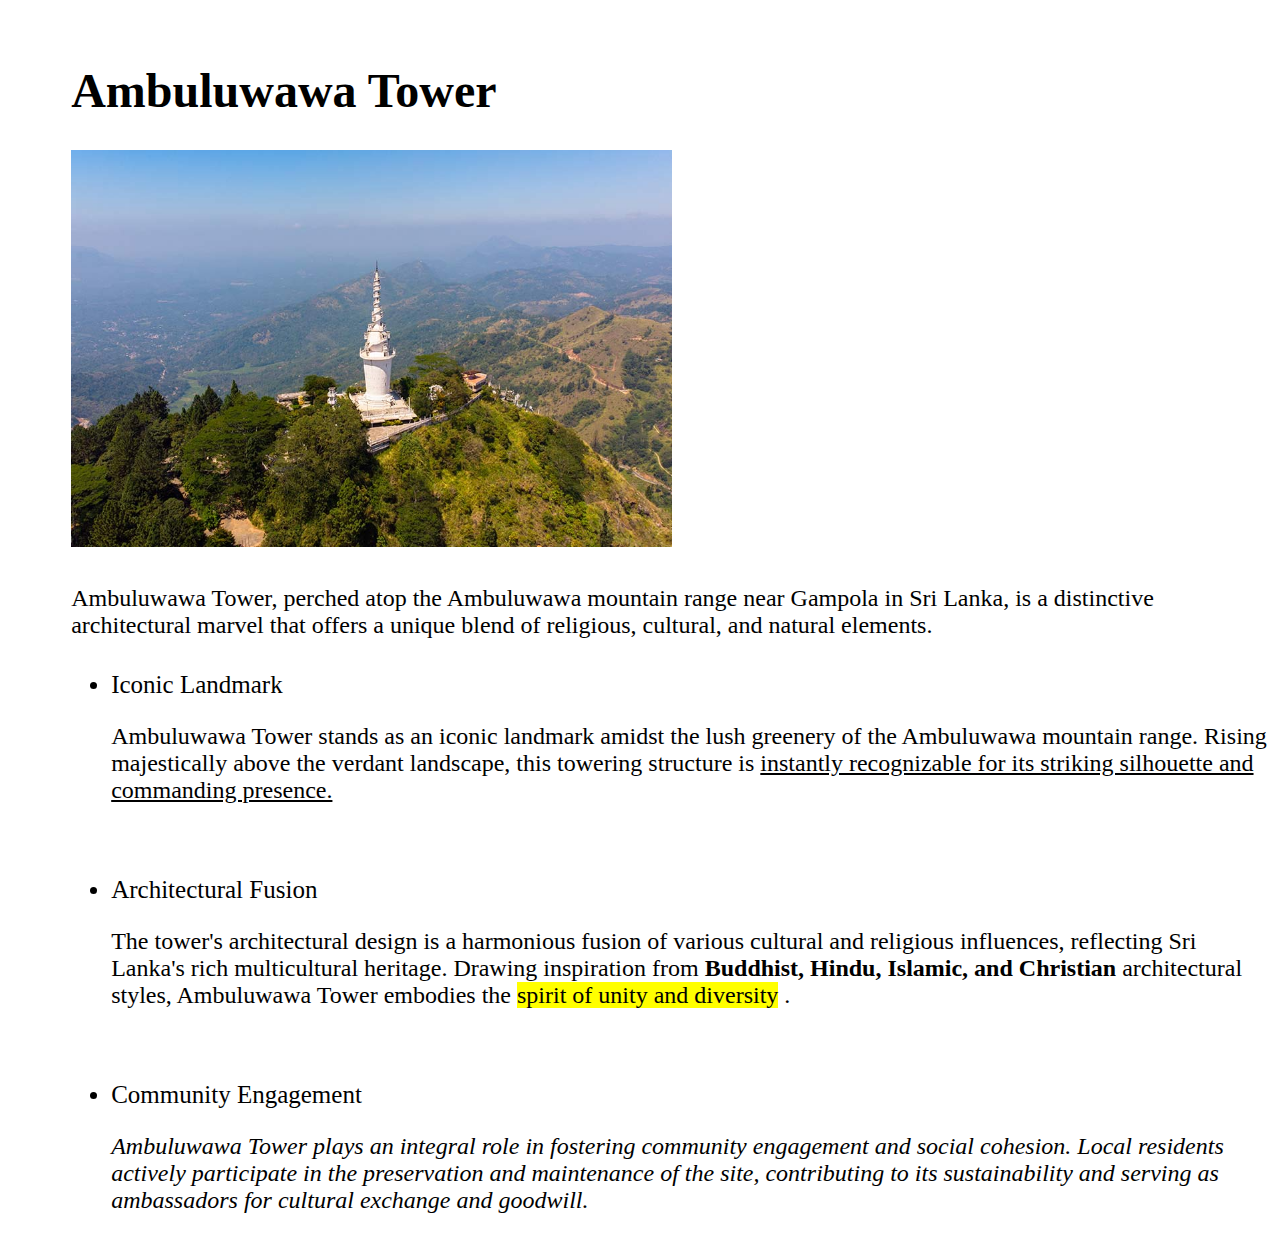
==== ambuluwawa.html @ 2d592f5c "Destination 3 Implemented" ====
<!DOCTYPE html>
<html lang="en">
<head>
    <meta charset="UTF-8">
    <meta name="viewport" content="width=device-width, initial-scale=1.0">
    <title>Ambuluwawa Tower</title>
    <link rel="stylesheet" href="Pstyle.css">
    <link rel="icon" href="assest/tower.png">
</head>
    <div id="Ambuluwawa Tower">
       <div class="Heading">
            <h1>Ambuluwawa Tower</h1>
            <img src="assest/Ambuluwawa (1).jpg" >
            <h4>Ambuluwawa Tower, perched atop the Ambuluwawa mountain range near Gampola in Sri Lanka, is a distinctive architectural marvel that offers a unique blend of religious, cultural, and natural elements.</h4>
            <ul>
                <li><h2><b>Iconic Landmark</b></h2></li>
                <p>Ambuluwawa Tower stands as an iconic landmark amidst the lush greenery of the Ambuluwawa mountain range. Rising majestically above the verdant landscape, this towering structure is <u>instantly recognizable for its striking silhouette and commanding presence.</u> </p>
                <br>
                <li><h2><b>Architectural Fusion</b></h2></li>
                <p>The tower's architectural design is a harmonious fusion of various cultural and religious influences, reflecting Sri Lanka's rich multicultural heritage. Drawing inspiration from <b>Buddhist, Hindu, Islamic, and Christian</b>  architectural styles, Ambuluwawa Tower embodies the <mark>spirit of unity and diversity</mark> .</p>
                <br>
                <li><h2><b>Community Engagement</b></h2></li>
                <p> <i>Ambuluwawa Tower plays an integral role in fostering community engagement and social cohesion. Local residents actively participate in the preservation and maintenance of the site, contributing to its sustainability and serving as ambassadors for cultural exchange and goodwill.</i> </p>
            </ul>
       </div>
    </div>
<body>
    
</body>
</html>
---- Pstyle.css ----
/* ---------------- Galle Fort ---------------- */
.Heading{
    margin-top: 5%;
    margin-left: 5%;
    font-size: x-large;
    font-weight: 400;
}

.Heading img{
    width: 50%;
    height: 400%;
}

.Heading h4{
    font-weight: 100;
}

.Heading ul li h2{
    font-weight: 200;
    font-size: 25px;
}

/* ---------------- Ella Rock ---------------- */
.ellaRock-img{
    background-image: url(assest/ellaRock01.jpg);
                background-size: cover;
                background-position: center;
                background-repeat: no-repeat;
                height: 100vh;
                margin: 0;
                padding: 0;
}

/* ---------------- Ambuluwawa Tower ---------------- */
.col-1{
    flex-basis: 35%;
}

.col-2{
    flex-basis: 60%;
}
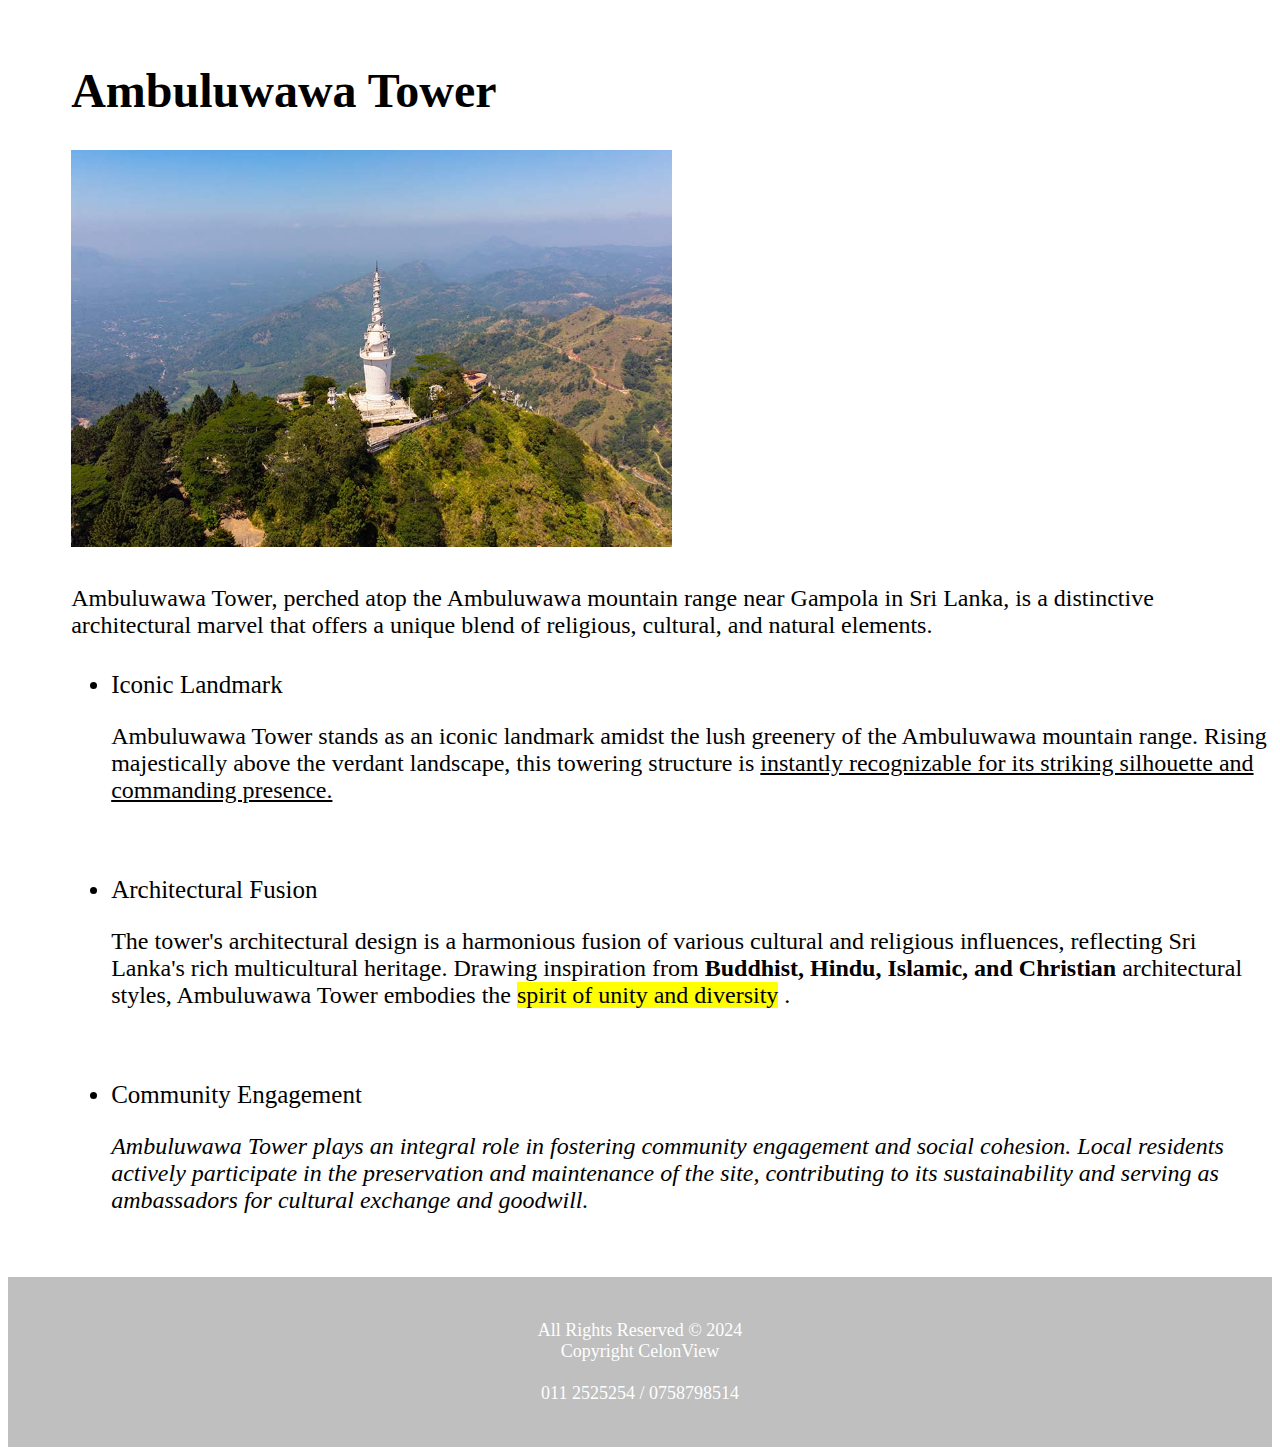
==== commit 59e83e05: "Destination 6 , 7 implemented" ====
--- a/ambuluwawa.html
+++ b/ambuluwawa.html
@@ -24,6 +24,11 @@
             </ul>
        </div>
     </div>
+    <div class="copyright">
+        <p class="Copyrighttext">All Rights Reserved &copy; 2024 <br>
+        Copyright CelonView
+         <br> <br> 011 2525254 / 0758798514 </p>
+    </div>
 <body>
     
 </body>
--- a/Pstyle.css
+++ b/Pstyle.css
@@ -40,3 +40,65 @@
     flex-basis: 60%;
 }
 
+/* ---------------- Arugambay Beach ---------------- */
+
+.title{
+    color: black;
+    margin-top: 5%;
+    margin-left: 5%;
+    font-size: 60px;
+    font-weight: 400;
+}
+
+.img-arugambay{
+    width: 1000px ;
+    height: 500px;
+    margin-left: 10%;
+}
+
+.des-aru{
+    margin-left: 5%;
+    font-size: large;
+}
+
+.dec2{
+    margin-left: 5%;
+    font-size: large;
+}
+
+/* ---------------- Yala National Park ---------------- */
+
+.title 1{
+    color: black;
+    margin-top: 5%;
+    margin-left: 5%;
+    font-size: 60px;
+    font-weight: 400; 
+}
+
+.IMG-YALA{
+    margin-left: 22%;
+}
+
+.copyright{
+    width: 100%;
+    margin-top: 5%;
+    text-align: center;
+    padding: 25px 0;
+    background-color: gray;
+    opacity: 0.5;
+}
+
+.Copyrighttext{
+    color: white;
+    font-size: large;
+    font-weight: 300;
+}
+
+/* ---------------- Nine Arches Bridge ---------------- */
+
+.img-nineArches{
+    margin-left: 22%;
+}
+
+
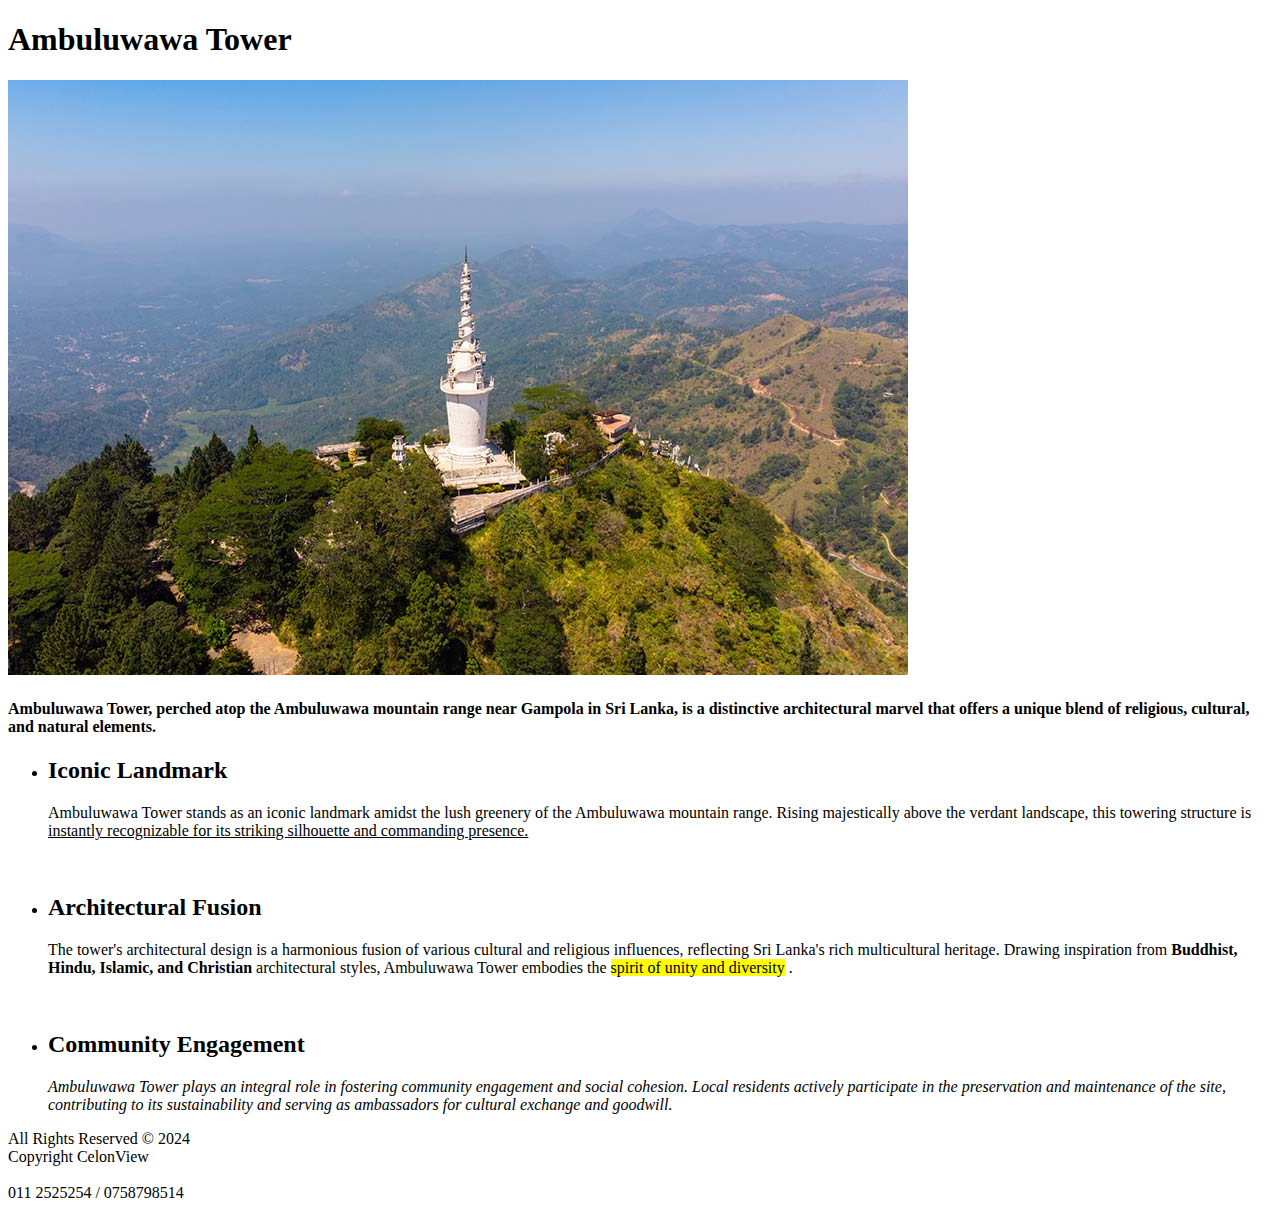
==== commit a14d588c: "Destination 1 css implement" ====
--- a/ambuluwawa.html
+++ b/ambuluwawa.html
@@ -4,7 +4,7 @@
     <meta charset="UTF-8">
     <meta name="viewport" content="width=device-width, initial-scale=1.0">
     <title>Ambuluwawa Tower</title>
-    <link rel="stylesheet" href="Pstyle.css">
+    <link rel="stylesheet" href="/css/Ambuluwawa.css">
     <link rel="icon" href="assest/tower.png">
 </head>
     <div id="Ambuluwawa Tower">
--- a/css/Ambuluwawa.css
+++ b/css/Ambuluwawa.css
@@ -0,0 +1,7 @@
+.col-1{
+    flex-basis: 35%;
+}
+
+.col-2{
+    flex-basis: 60%;
+}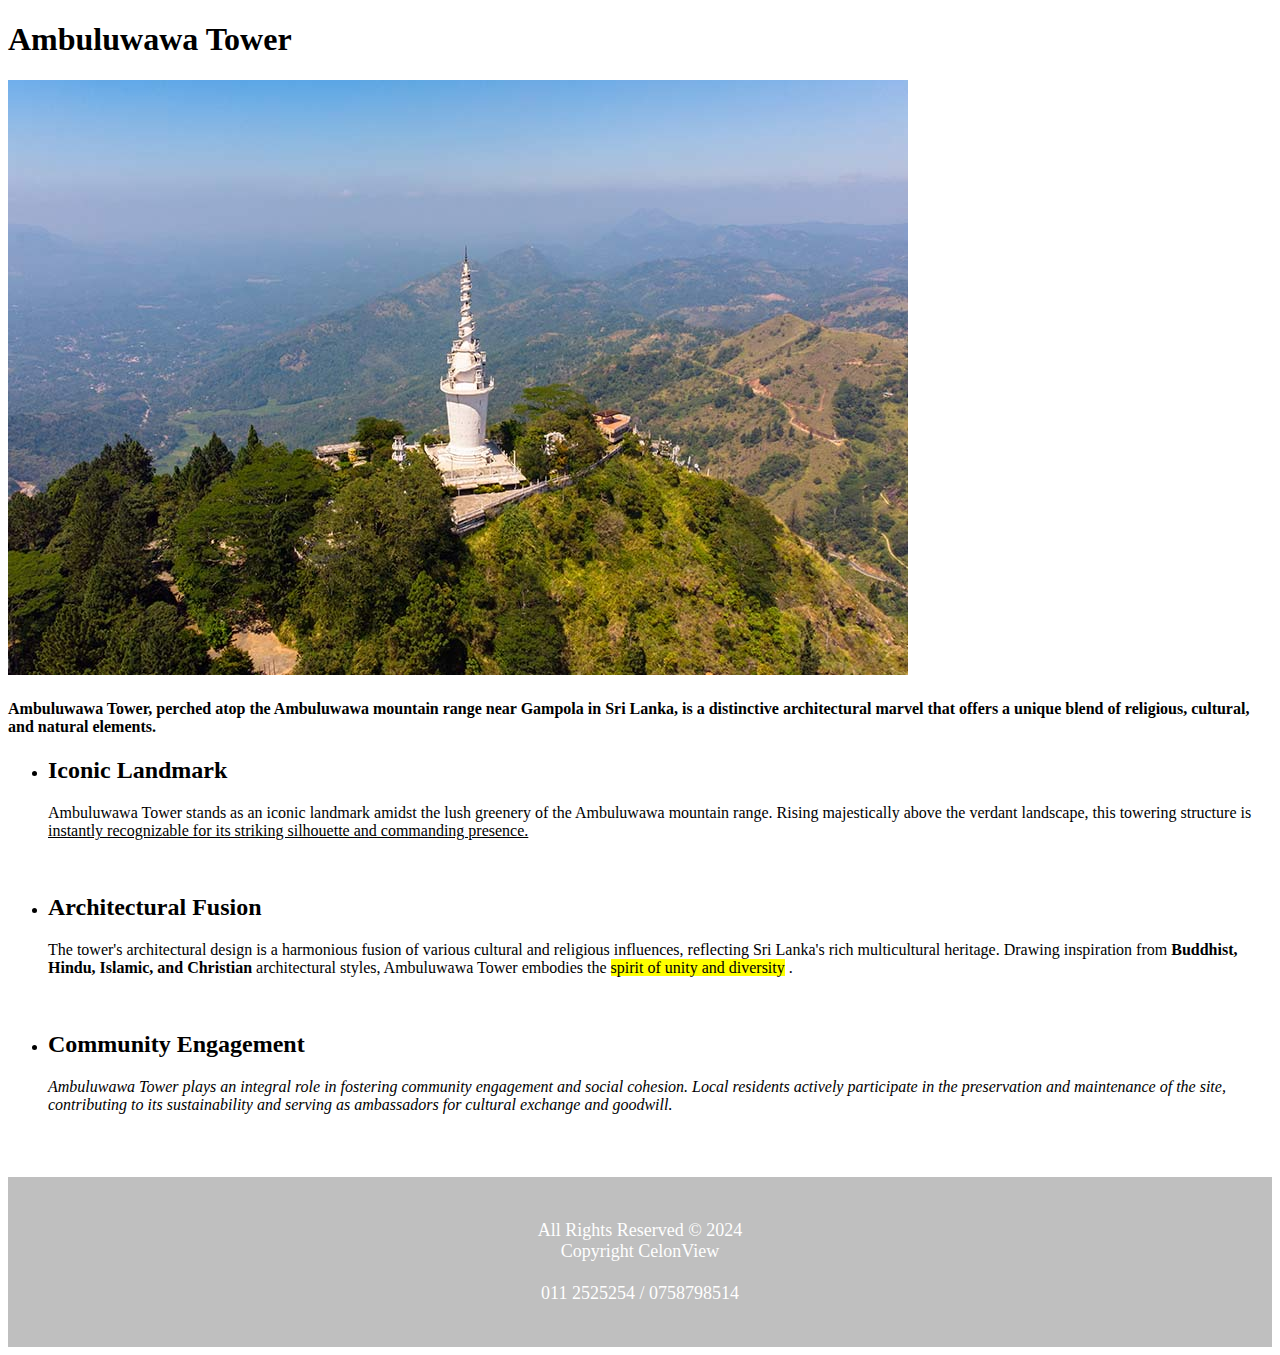
==== commit 95918edc: "folder Refactored" ====
--- a/ambuluwawa.html
+++ b/ambuluwawa.html
@@ -10,7 +10,7 @@
     <div id="Ambuluwawa Tower">
        <div class="Heading">
             <h1>Ambuluwawa Tower</h1>
-            <img src="assest/Ambuluwawa (1).jpg" >
+            <img src="/assest/AmbuluwawaCover.jpg" >
             <h4>Ambuluwawa Tower, perched atop the Ambuluwawa mountain range near Gampola in Sri Lanka, is a distinctive architectural marvel that offers a unique blend of religious, cultural, and natural elements.</h4>
             <ul>
                 <li><h2><b>Iconic Landmark</b></h2></li>
--- a/css/Ambuluwawa.css
+++ b/css/Ambuluwawa.css
@@ -4,4 +4,19 @@
 
 .col-2{
     flex-basis: 60%;
-}+}
+
+.copyright{
+    width: 100%;
+    margin-top: 5%;
+    text-align: center;
+    padding: 25px 0;
+    background-color: gray;
+    opacity: 0.5;
+}
+
+.Copyrighttext{
+    color: white;
+    font-size: large;
+    font-weight: 300;
+}
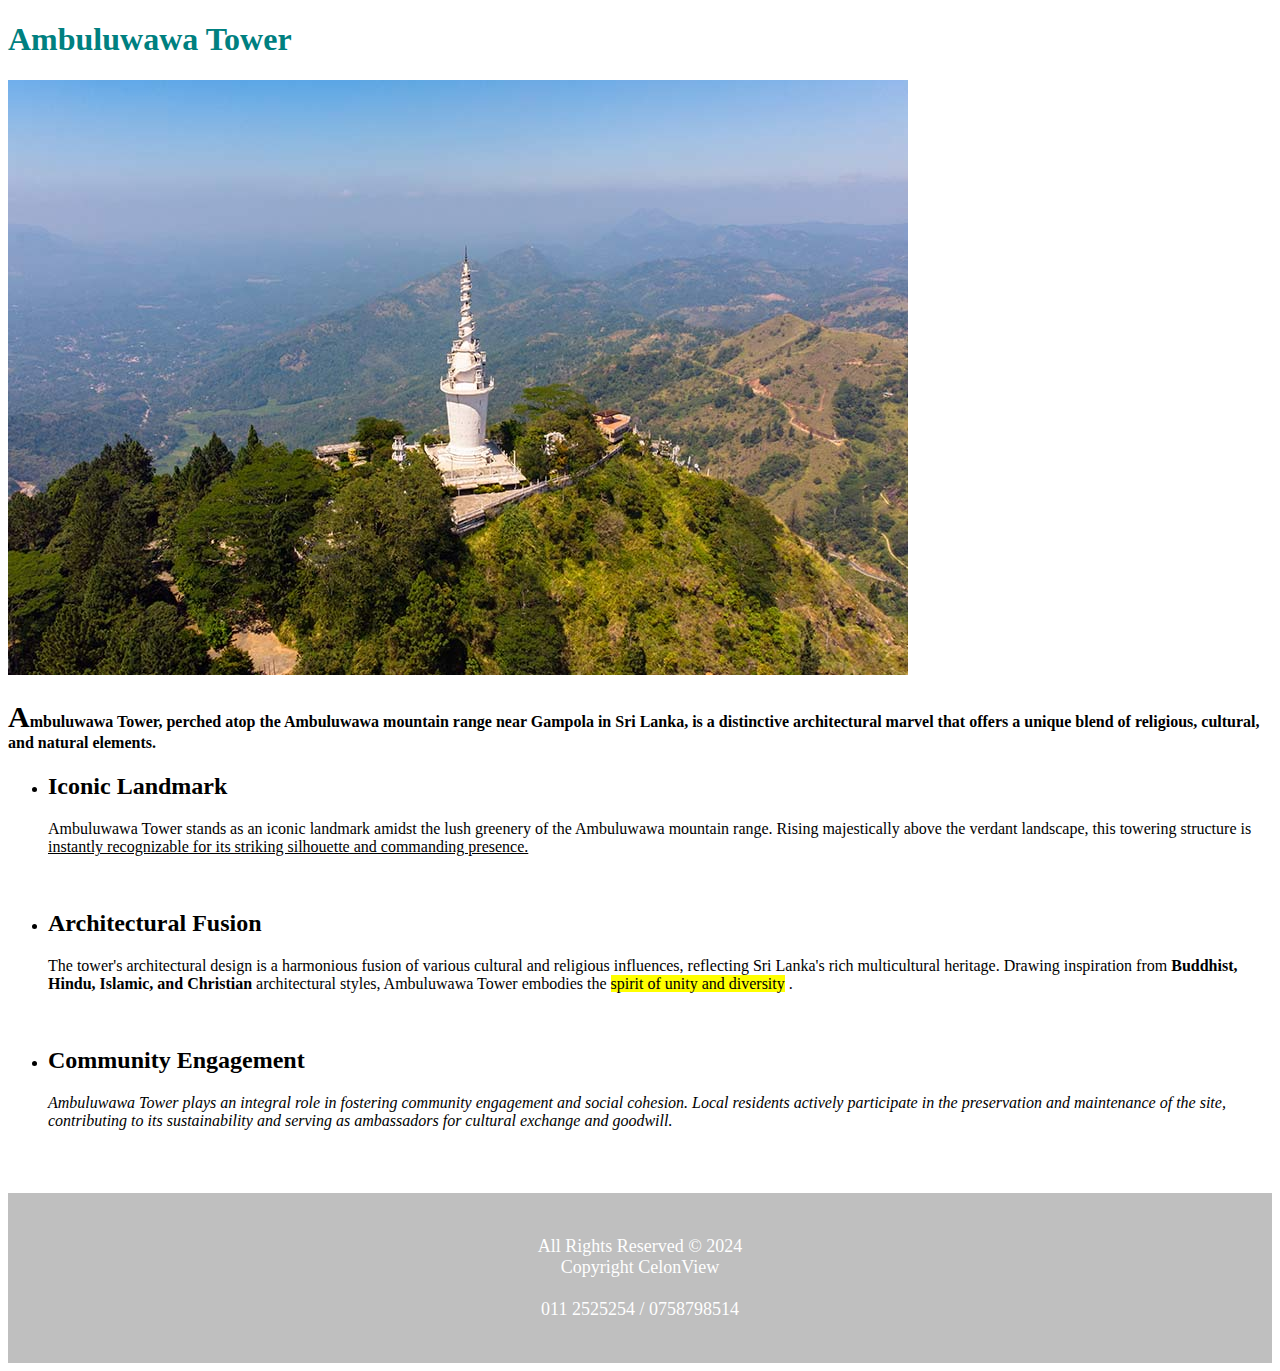
==== commit 8cd728f9: "Add css Elements" ====
--- a/ambuluwawa.html
+++ b/ambuluwawa.html
@@ -11,7 +11,7 @@
        <div class="Heading">
             <h1>Ambuluwawa Tower</h1>
             <img src="/assest/AmbuluwawaCover.jpg" >
-            <h4>Ambuluwawa Tower, perched atop the Ambuluwawa mountain range near Gampola in Sri Lanka, is a distinctive architectural marvel that offers a unique blend of religious, cultural, and natural elements.</h4>
+            <h4>mbuluwawa Tower, perched atop the Ambuluwawa mountain range near Gampola in Sri Lanka, is a distinctive architectural marvel that offers a unique blend of religious, cultural, and natural elements.</h4>
             <ul>
                 <li><h2><b>Iconic Landmark</b></h2></li>
                 <p>Ambuluwawa Tower stands as an iconic landmark amidst the lush greenery of the Ambuluwawa mountain range. Rising majestically above the verdant landscape, this towering structure is <u>instantly recognizable for its striking silhouette and commanding presence.</u> </p>
--- a/css/Ambuluwawa.css
+++ b/css/Ambuluwawa.css
@@ -4,6 +4,24 @@
 
 .col-2{
     flex-basis: 60%;
+}
+
+
+h4::before{
+    content: "A";
+}
+
+h4::first-letter{
+    font-size: 30px;
+}
+
+h4::first-line{
+    font-weight: bold;
+}
+
+h1{
+    color: teal;
+    font-weight: bold;
 }
 
 .copyright{
